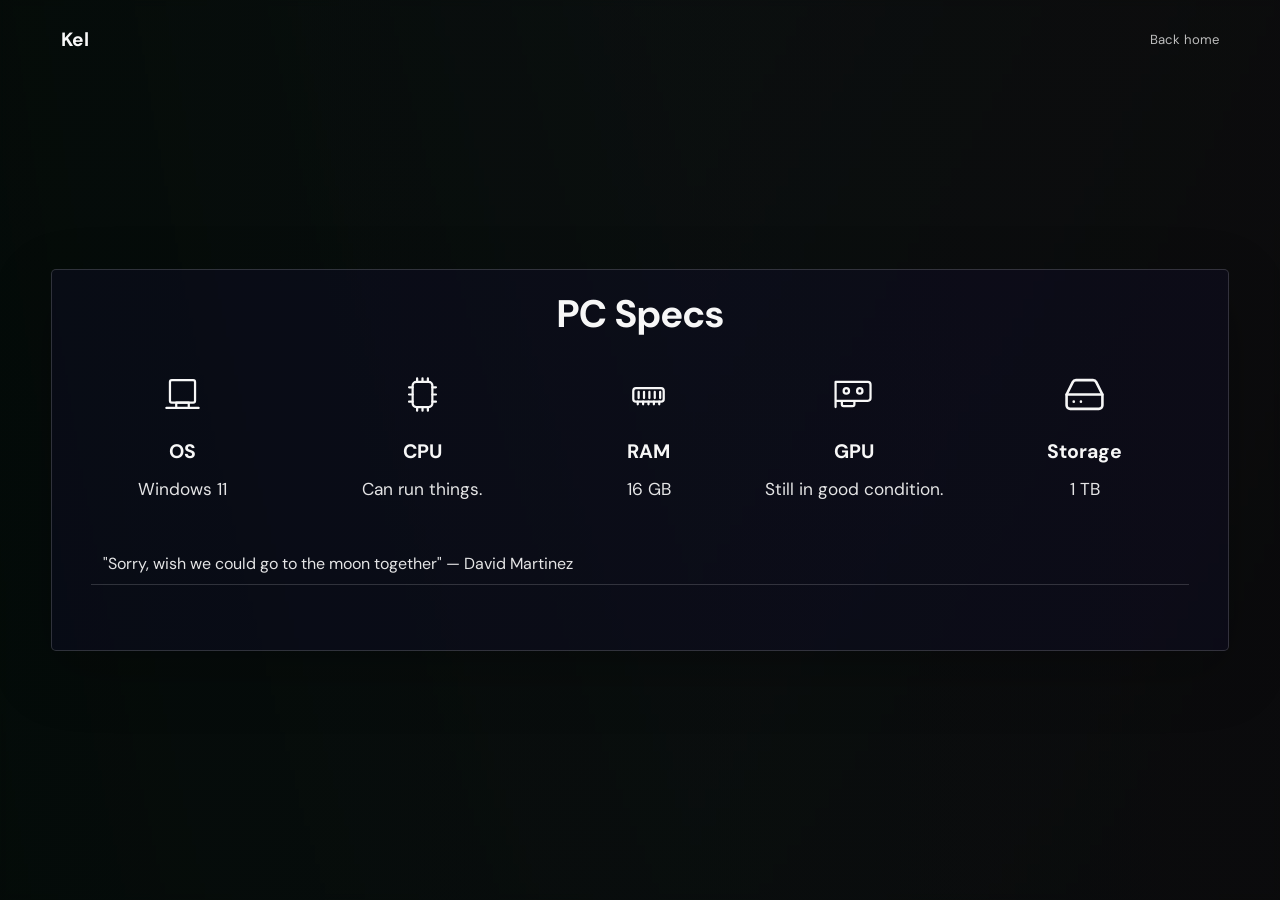
==== about/index.html @ dab9115c "edit kelvorn website." ====
<!DOCTYPE html>
<html lang="en">
<head>
    <meta charset="UTF-8">
    <meta name="viewport" content="width=device-width, initial-scale=1.0">
    <meta name="description" content="Kel's PC specifications.">
    <title>About — PC Specs</title>
    <link rel="icon" type="image/jpeg" href="../usar%20perfil.jpg">
    <link rel="stylesheet" href="../about.css">
    <link rel="preconnect" href="https://fonts.googleapis.com">
    <link rel="preconnect" href="https://fonts.gstatic.com" crossorigin>
    <link href="https://fonts.googleapis.com/css2?family=DM+Sans:wght@400;500;700&display=swap" rel="stylesheet">
</head>
<body>
    <main class="specs-page">
        <div class="background" aria-hidden="true"></div>
        <div class="shade" aria-hidden="true"></div>

        <header class="specs-header">
            <a class="brand" href="../" aria-label="Return home">Kel</a>
            <a class="home-link" href="../">Back home</a>
        </header>

        <section class="specs-panel" aria-labelledby="specs-title">
            <h1 id="specs-title">PC Specs</h1>
            <div class="spec-grid">
                <article class="spec-item">
                    <svg class="spec-icon" viewBox="0 0 48 48" aria-hidden="true"><rect x="10" y="8" width="28" height="25" rx="2"></rect><path d="M6 39h36M17 39v-6h14v6"></path></svg>
                    <h2>OS</h2>
                    <p title="Will switch to Linux soon.">Windows 11</p>
                </article>
                <article class="spec-item">
                    <svg class="spec-icon" viewBox="0 0 48 48" aria-hidden="true"><rect x="13" y="10" width="22" height="28" rx="4"></rect><path d="M9 16h4M9 24h4M9 32h4M35 16h4M35 24h4M35 32h4M18 6v4M24 6v4M30 6v4M18 38v4M24 38v4M30 38v4"></path></svg>
                    <h2>CPU</h2>
                    <p title="I love Intel.">Can run things.</p>
                </article>
                <article class="spec-item">
                    <svg class="spec-icon" viewBox="0 0 48 48" aria-hidden="true"><rect x="7" y="17" width="34" height="15" rx="3"></rect><path d="M13 21v7M19 21v7M25 21v7M31 21v7M37 21v7M12 35v-3M18 35v-3M24 35v-3M30 35v-3M36 35v-3"></path></svg>
                    <h2>RAM</h2>
                    <p title="DDR4">16 GB</p>
                </article>
                <article class="spec-item">
                    <svg class="spec-icon" viewBox="0 0 48 48" aria-hidden="true"><path d="M4 31h36a3 3 0 0 0 3-3V13a3 3 0 0 0-3-3H4v21ZM4 10V38M11 31v4a2 2 0 0 0 2 2h10a2 2 0 0 0 2-2v-4"></path><circle cx="31" cy="20" r="3"></circle><circle cx="16" cy="20" r="3"></circle></svg>
                    <h2>GPU</h2>
                    <p title="NVIDIA GPU for sure.">Still in good condition.</p>
                </article>
                <article class="spec-item">
                    <svg class="spec-icon storage-icon" viewBox="0 0 24 24" aria-hidden="true"><path d="M10 16h.01"></path><path d="M2.212 11.577a2 2 0 0 0-.212.896V18a2 2 0 0 0 2 2h16a2 2 0 0 0 2-2v-5.527a2 2 0 0 0-.212-.896L18.55 5.11A2 2 0 0 0 16.76 4H7.24a2 2 0 0 0-1.79 1.11z"></path><path d="M21.946 12.013H2.054"></path><path d="M6 16h.01"></path></svg>
                    <h2>Storage</h2>
                    <p title="HDD + NVMe">1 TB</p>
                </article>
            </div>
            <p class="scratch-text" contenteditable="false" aria-label="Quote" title="Sorry, I watch this show to many times">"Sorry, wish we could go to the moon together" — David Martinez</p>
        </section>
    </main>
</body>
</html>
---- about.css ----
* {
    box-sizing: border-box;
    margin: 0;
    padding: 0;
}

:root {
    --ink: #f7f7f7;
    --muted: rgba(247, 247, 247, 0.92);
    --line: rgba(255, 255, 255, 0.16);
}

html,
body {
    min-height: 100%;
}

body {
    color: var(--ink);
    background: #111514;
    font-family: 'DM Sans', sans-serif;
    overflow-x: hidden;
}

.specs-page {
    position: relative;
    isolation: isolate;
    display: flex;
    min-height: 100svh;
    align-items: center;
    justify-content: center;
    overflow: hidden;
    padding: 90px 4vw 70px;
    background: #111514;
}

.background,
.shade {
    position: absolute;
    inset: -30px;
    pointer-events: none;
}

.background {
    z-index: -2;
    background: url('https://i.8upload.com/image/6100d51732052ece/peakpx-9.jpg') center / cover;
    filter: blur(9px) saturate(0.72);
    transform: scale(1.04);
}

.shade {
    z-index: -1;
    background: linear-gradient(90deg, rgba(2, 10, 7, 0.78), rgba(7, 12, 13, 0.42) 54%, rgba(11, 8, 11, 0.58)), linear-gradient(0deg, rgba(4, 7, 7, 0.42), rgba(4, 7, 7, 0.22));
    backdrop-filter: blur(3px);
}

.specs-header {
    position: absolute;
    top: 0;
    left: 0;
    z-index: 2;
    display: flex;
    width: 100%;
    align-items: center;
    justify-content: space-between;
    padding: 27px 4.8vw;
}

.brand,
.home-link {
    color: var(--ink);
    text-decoration: none;
}

.brand {
    font-size: 1.2rem;
    font-weight: 700;
}

.home-link {
    color: rgba(247, 247, 247, 0.75);
    font-size: 0.82rem;
    transition: color 180ms ease;
}

.home-link:hover,
.home-link:focus-visible {
    color: var(--ink);
}

.specs-panel {
    width: min(100%, 1500px);
    padding: 25px 3vw 65px;
    border: 1px solid var(--line);
    border-radius: 5px;
    background: rgba(16, 15, 49, 0.32);
    box-shadow: 0 20px 60px rgba(0, 0, 0, 0.25);
    text-align: center;
    animation: rise 800ms ease both;
}

.specs-panel h1 {
    margin-bottom: 40px;
    font-size: clamp(2rem, 3vw, 3rem);
    line-height: 1;
}

.spec-grid {
    display: grid;
    grid-template-columns: 1.05fr 1.35fr 0.9fr 1.1fr 1.2fr;
    gap: 30px;
    align-items: start;
}

.spec-item {
    min-width: 0;
}

.spec-icon {
    width: 43px;
    height: 43px;
    margin-bottom: 18px;
    fill: none;
    stroke: var(--ink);
    stroke-linecap: round;
    stroke-linejoin: round;
    stroke-width: 2.5;
}

.storage-icon {
    stroke-width: 1.45;
}

.spec-item h2 {
    margin-bottom: 13px;
    font-size: 1.22rem;
    font-weight: 700;
}

.spec-item p {
    color: var(--muted);
    font-size: clamp(0.92rem, 1.35vw, 1.23rem);
    line-height: 1.42;
}

.scratch-text {
    min-height: 1.5em;
    margin: 52px auto 0;
    border-bottom: 1px solid var(--line);
    padding: 0 12px 10px;
    color: var(--muted);
    font-size: 1rem;
    outline: none;
    text-align: left;
}

.scratch-text:focus {
    border-color: var(--ink);
    color: var(--ink);
}

@keyframes rise {
    from { opacity: 0; transform: translateY(15px); }
    to { opacity: 1; transform: translateY(0); }
}

@media (max-width: 950px) {
    .specs-page {
        padding: 100px 5vw 60px;
    }

    .specs-panel {
        padding-inline: 5vw;
    }

    .spec-grid {
        grid-template-columns: repeat(3, 1fr);
        row-gap: 48px;
    }
}

@media (max-width: 600px) {
    .specs-page {
        align-items: flex-start;
        padding: 92px 6vw 45px;
    }

    .specs-header {
        padding: 24px 7vw;
    }

    .specs-panel {
        padding: 25px 20px 40px;
    }

    .specs-panel h1 {
        margin-bottom: 35px;
    }

    .spec-grid {
        grid-template-columns: 1fr;
        gap: 36px;
    }

    .spec-item p {
        font-size: 1rem;
    }
}

@media (prefers-reduced-motion: reduce) {
    *, *::before, *::after {
        animation-duration: 0.01ms !important;
        transition-duration: 0.01ms !important;
    }
}
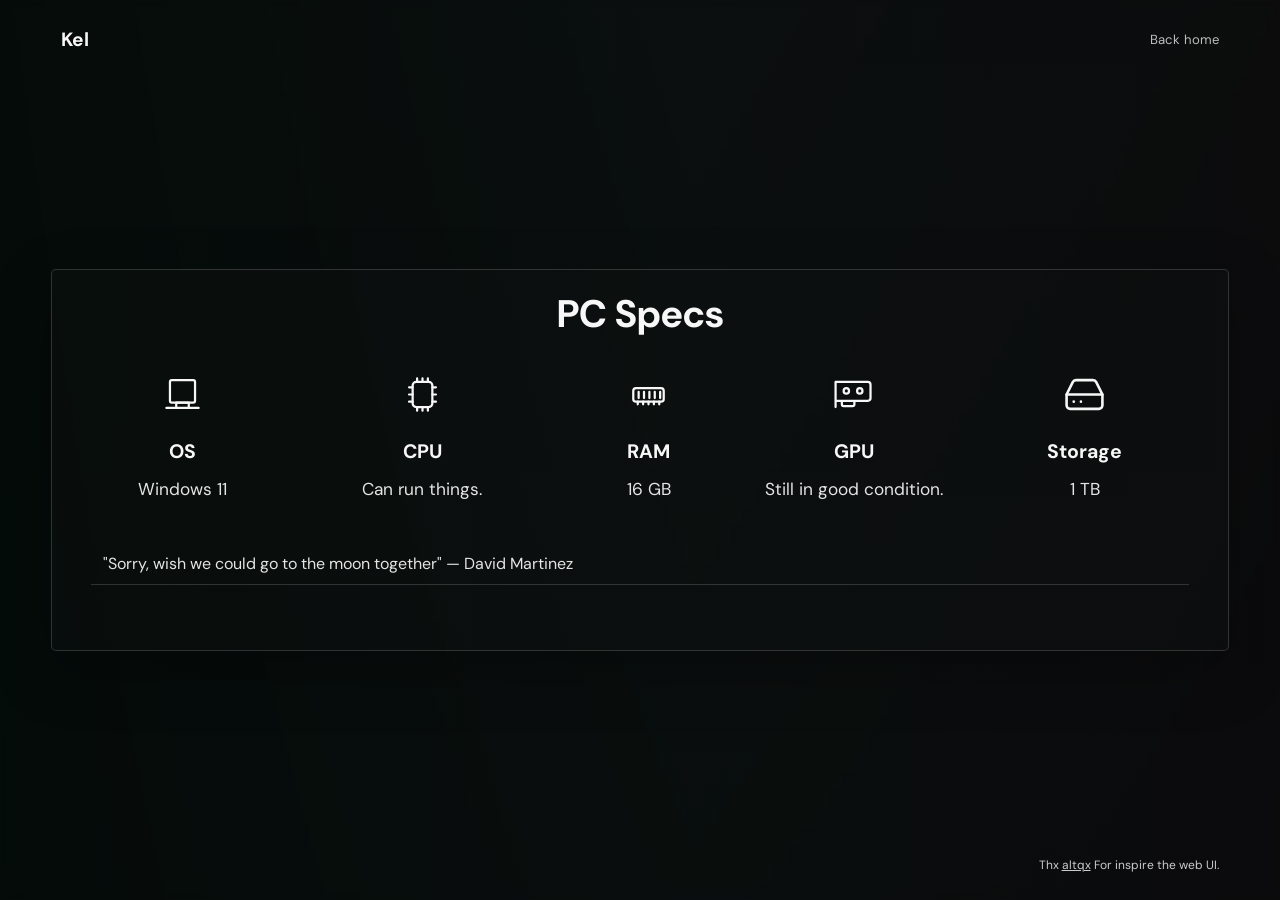
==== commit 057d85d0: "Add footer with site credit to index.html" ====
--- a/about/index.html
+++ b/about/index.html
@@ -52,6 +52,10 @@
             </div>
             <p class="scratch-text" contenteditable="false" aria-label="Quote" title="Sorry, I watch this show to many times">"Sorry, wish we could go to the moon together" — David Martinez</p>
         </section>
+
+        <footer class="site-credit">
+            <p>Thx&nbsp;<a href="https://altqx.com" target="_blank" rel="noopener noreferrer">altqx</a>&nbsp;For&nbsp;inspire&nbsp;the&nbsp;web&nbsp;UI.</p>
+        </footer>
     </main>
 </body>
 </html>
--- a/about.css
+++ b/about.css
@@ -93,7 +93,7 @@
     padding: 25px 3vw 65px;
     border: 1px solid var(--line);
     border-radius: 5px;
-    background: rgba(16, 15, 49, 0.32);
+    background: rgba(16, 21, 20, 0.32);
     box-shadow: 0 20px 60px rgba(0, 0, 0, 0.25);
     text-align: center;
     animation: rise 800ms ease both;
@@ -144,8 +144,9 @@
 }
 
 .scratch-text {
+    width: 100%;
     min-height: 1.5em;
-    margin: 52px auto 0;
+    margin: 52px 0 0;
     border-bottom: 1px solid var(--line);
     padding: 0 12px 10px;
     color: var(--muted);
@@ -159,6 +160,19 @@
     color: var(--ink);
 }
 
+.site-credit {
+    position: absolute;
+    right: 4.8vw;
+    bottom: 27px;
+    color: rgba(247, 247, 247, 0.82);
+    font-size: 0.75rem;
+    white-space: nowrap;
+}
+
+.site-credit a {
+    color: inherit;
+}
+
 @keyframes rise {
     from { opacity: 0; transform: translateY(15px); }
     to { opacity: 1; transform: translateY(0); }
@@ -205,6 +219,11 @@
     .spec-item p {
         font-size: 1rem;
     }
+
+    .site-credit {
+        right: 7vw;
+        bottom: 24px;
+    }
 }
 
 @media (prefers-reduced-motion: reduce) {
